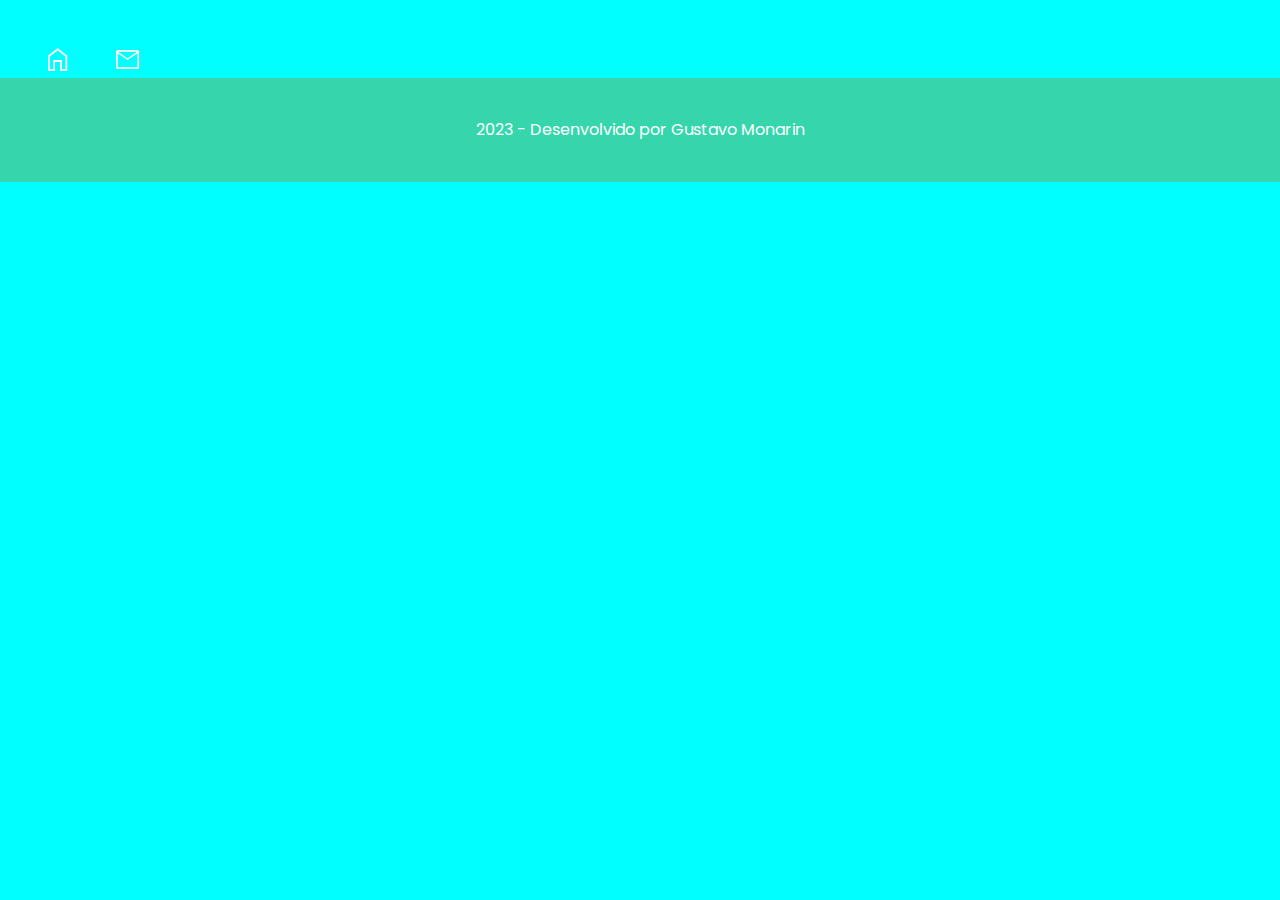
==== index.html @ 5d327646 "atualizacao" ====
<!DOCTYPE html>
<html lang="pt-br">
<head>
    <meta charset="UTF-8">
    <meta name="viewport" content="width=device-width, initial-scale=1.0">
    <link rel="stylesheet" href="assets/css/base.css">
    <link rel="stylesheet" href="assets/css/cabecalho.css">
    <link rel="stylesheet" href="assets/css/rodape.css">
    <title>AdoPet</title>
</head>
<body>
    <header class="cabecalho">
        <ul class="cabecalho__menu">
            <li class="cabecalho__menu-item"><a href="#"><img src="assets/img/Casa.png"></a></li>
            <li class="cabecalho__menu-item"><a href="#"><img src="assets/img/Mensagens.png"></a></li>
        </ul>
    </header>
    <footer class="rodape">
        <p>2023 - Desenvolvido por Gustavo Monarin</p>
    </footer>
</body>
</html>
---- assets/css/base.css ----
@import url('https://fonts.googleapis.com/css2?family=Poppins:wght@400;500;600;700;800&display=swap');

:root {
    --cor-primaria:#36D6AD;
    --cor-secundaria: #FFFFFF;

    --fonte: 'Poppins', sans-serif;
}

* {
    padding: 0;
    margin: 0;
}

html {
    font-family: var(--fonte);
}

body {
    background-color: aqua;
}
---- assets/css/cabecalho.css ----
.cabecalho__menu {
    display: flex;
    align-items: center;
    gap: 48px;
    padding: 48px 0 0 48px;
}

.cabecalho__menu-item {
    list-style: none;
}
---- assets/css/rodape.css ----
.rodape {
    text-align: center;
    background-color: var(--cor-primaria);
    color: var(--cor-secundaria);
    font-size: 16px;
    font-weight: 400;
    height: 104px;
    line-height: 104px;
}

.rodape p {
    vertical-align: middle;
}
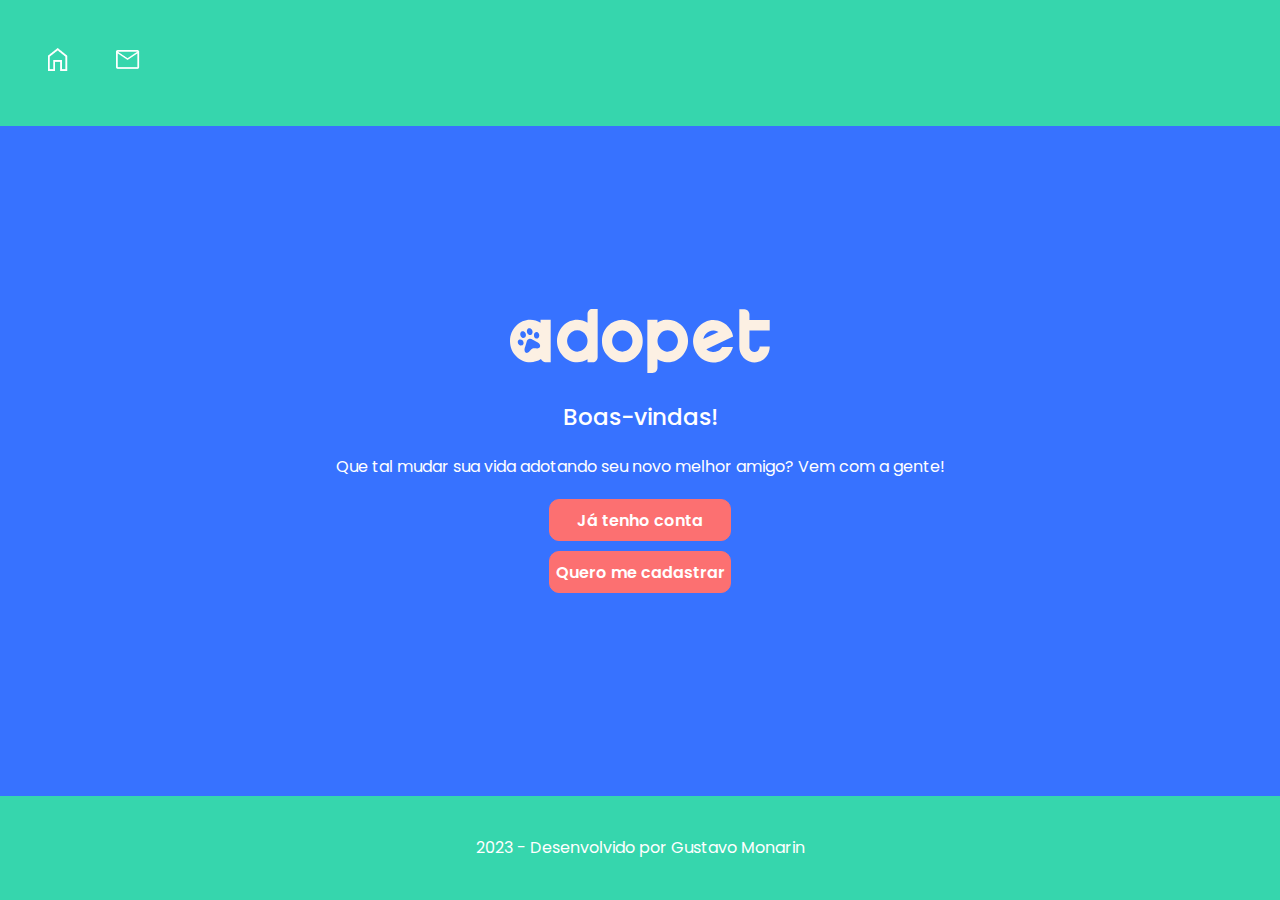
==== commit db5173c8: "atualizacao" ====
--- a/index.html
+++ b/index.html
@@ -6,15 +6,37 @@
     <link rel="stylesheet" href="assets/css/base.css">
     <link rel="stylesheet" href="assets/css/cabecalho.css">
     <link rel="stylesheet" href="assets/css/rodape.css">
+    <link rel="stylesheet" href="assets/css/inicial.css">
     <title>AdoPet</title>
 </head>
-<body>
+<body id="tela-inicial">
     <header class="cabecalho">
         <ul class="cabecalho__menu">
             <li class="cabecalho__menu-item"><a href="#"><img src="assets/img/Casa.png"></a></li>
             <li class="cabecalho__menu-item"><a href="#"><img src="assets/img/Mensagens.png"></a></li>
         </ul>
     </header>
+
+    <main>
+        <div class="logo">
+            <img src="assets/img/Logo.svg">
+        </div>
+        <div class="titulo">
+            <h1>Boas-vindas!</h1>
+        </div>
+        <div class="texto">
+            <p>Que tal mudar sua vida adotando seu novo melhor amigo? Vem com a gente!</p>
+        </div>
+        <div class="botoes">
+            <div class="botoes__ancora">
+                <a href="login.html">Já tenho conta</a>
+            </div>
+            <div class="botoes__ancora">
+                <a href="cadastro.html">Quero me cadastrar</a>
+            </div>
+        </div>
+    </main>
+
     <footer class="rodape">
         <p>2023 - Desenvolvido por Gustavo Monarin</p>
     </footer>
--- a/assets/css/base.css
+++ b/assets/css/base.css
@@ -3,6 +3,11 @@
 :root {
     --cor-primaria:#36D6AD;
     --cor-secundaria: #FFFFFF;
+    --cor-terciaria: #FC7071;
+    --cor-quartenaria: #3772FF;
+    --cor-quinaria:#737380;
+    --cor-senaria:#F6F6F6;
+    --cor-septenaria:#BCBCBC;
 
     --fonte: 'Poppins', sans-serif;
 }
@@ -16,6 +21,22 @@
     font-family: var(--fonte);
 }
 
-body {
-    background-color: aqua;
-}+#tela-inicial {
+    background-color: var(--cor-quartenaria);
+    height: 100vh;
+    display: flex;
+    flex-direction: column;
+    justify-content: space-between
+}
+
+#tela-cadastro {
+    background-color: var(--cor-secundaria);
+    height: 100vh;
+    display: flex;
+    flex-direction: column;
+    justify-content: space-between
+}
+
+header {
+    background-color: var(--cor-primaria);
+}
--- a/assets/css/cabecalho.css
+++ b/assets/css/cabecalho.css
@@ -2,9 +2,10 @@
     display: flex;
     align-items: center;
     gap: 48px;
-    padding: 48px 0 0 48px;
+    padding: 48px 48px;
 }
 
 .cabecalho__menu-item {
     list-style: none;
-}+}
+
--- a/assets/css/inicial.css
+++ b/assets/css/inicial.css
@@ -0,0 +1,57 @@
+.logo {
+    text-align: center;
+}
+
+.logo img{
+    display: inline-block;
+}
+
+.titulo {
+    text-align: center;
+}
+
+.titulo h1 {
+    font-size: 1.44rem;
+    font-weight: 500;
+    color: var(--cor-secundaria);
+    padding-top: 20px;
+}
+
+.texto {    
+    text-align: center;
+}
+
+.texto p {
+    color: var(--cor-secundaria);
+    font-size: 1rem;
+    padding: 20px 56px 0;
+    font-weight: 400;
+}
+
+.botoes {
+    display: flex;
+    flex-direction: column;
+    align-items: center;
+    padding: 20px 0;
+    gap: 10px;
+}
+
+.botoes__ancora {
+    background-color: var(--cor-terciaria);
+    display: flex;
+    justify-content: center;
+    align-items: center;
+    width: 180px;
+    height: 40px;
+    text-align: center;
+    border: solid 1px var(--cor-terciaria);
+    border-radius: 10px;
+}
+
+.botoes__ancora a {
+    color: var(--cor-secundaria);
+    font-size: 1rem;
+    font-weight: 600;
+    text-decoration: none;
+    
+}
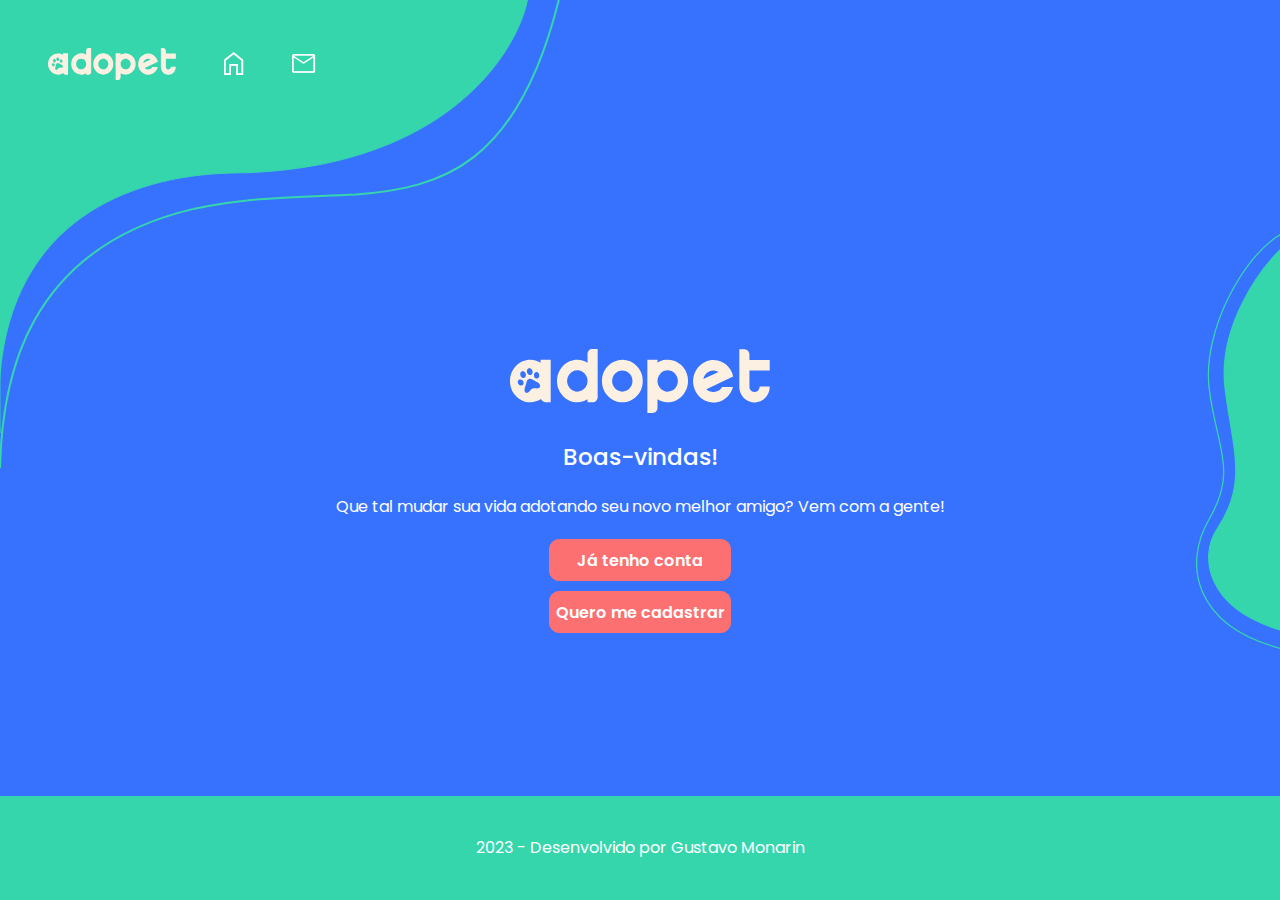
==== commit 31c38374: "atualizacao" ====
--- a/index.html
+++ b/index.html
@@ -6,12 +6,13 @@
     <link rel="stylesheet" href="assets/css/base.css">
     <link rel="stylesheet" href="assets/css/cabecalho.css">
     <link rel="stylesheet" href="assets/css/rodape.css">
-    <link rel="stylesheet" href="assets/css/inicial.css">
+    <link rel="stylesheet" href="assets/css/index.css">
     <title>AdoPet</title>
 </head>
-<body id="tela-inicial">
+<body class="tela-inicio">
     <header class="cabecalho">
         <ul class="cabecalho__menu">
+            <li class="cabecalho__menu-item img"><img src="./assets/img/Logo.svg" alt="logo da empresa"></li>
             <li class="cabecalho__menu-item"><a href="#"><img src="assets/img/Casa.png"></a></li>
             <li class="cabecalho__menu-item"><a href="#"><img src="assets/img/Mensagens.png"></a></li>
         </ul>
@@ -29,10 +30,10 @@
         </div>
         <div class="botoes">
             <div class="botoes__ancora">
-                <a href="login.html">Já tenho conta</a>
+                <a href="pages/login.html">Já tenho conta</a>
             </div>
             <div class="botoes__ancora">
-                <a href="cadastro.html">Quero me cadastrar</a>
+                <a href="pages/cadastro.html">Quero me cadastrar</a>
             </div>
         </div>
     </main>
--- a/assets/css/base.css
+++ b/assets/css/base.css
@@ -21,22 +21,40 @@
     font-family: var(--fonte);
 }
 
-#tela-inicial {
-    background-color: var(--cor-quartenaria);
+body {
     height: 100vh;
     display: flex;
     flex-direction: column;
     justify-content: space-between
 }
 
-#tela-cadastro {
-    background-color: var(--cor-secundaria);
-    height: 100vh;
-    display: flex;
-    flex-direction: column;
-    justify-content: space-between
+.tela-inicio {
+    background-color: var(--cor-quartenaria);
 }
 
-header {
-    background-color: var(--cor-primaria);
+.tela-inicio, .tela-cadastro, .tela-home, .tela-login, .tela-mensagem, .tela-perfil {
+    background-image: url(../img/Forma_1.svg);
+    background-repeat: no-repeat;
+    background-size: 352px auto;
+    background-position: top left;
+    
 }
+
+main {
+    background-image: url(../img/Forma_2.svg);
+    background-repeat: no-repeat;
+    background-size: auto 415px;
+    background-position: center right;
+    padding: 40px 0 0 0;
+}
+
+@media (min-width:768px) {
+    .tela-inicio, .tela-cadastro, .tela-home, .tela-login, .tela-mensagem, .tela-perfil {
+        background-size: 560px auto;
+    }
+
+    main {
+        padding-top: 100px;
+    }
+}
+
--- a/assets/css/cabecalho.css
+++ b/assets/css/cabecalho.css
@@ -2,10 +2,21 @@
     display: flex;
     align-items: center;
     gap: 48px;
-    padding: 48px 48px;
+    padding: 48px 48px 0 48px;
 }
 
 .cabecalho__menu-item {
     list-style: none;
 }
 
+.cabecalho__menu-item > img {
+    display: none;
+}
+
+@media (min-width:768px) {
+    .cabecalho__menu-item > img {
+        display: inline-block;
+        width: 128px;
+        height: auto;
+    }
+}
--- a/assets/css/index.css
+++ b/assets/css/index.css
@@ -0,0 +1,58 @@
+.logo {
+    text-align: center;
+}
+
+.logo img{
+    margin-top: 20px;
+    display: inline-block;
+}
+
+.titulo {
+    text-align: center;
+}
+
+.titulo h1 {
+    font-size: 1.44rem;
+    font-weight: 500;
+    color: var(--cor-secundaria);
+    padding-top: 20px;
+}
+
+.texto {    
+    text-align: center;
+}
+
+.texto p {
+    color: var(--cor-secundaria);
+    font-size: 1rem;
+    padding: 20px 56px 0;
+    font-weight: 400;
+}
+
+.botoes {
+    display: flex;
+    flex-direction: column;
+    align-items: center;
+    padding: 20px 0;
+    gap: 10px;
+}
+
+.botoes__ancora {
+    background-color: var(--cor-terciaria);
+    display: flex;
+    justify-content: center;
+    align-items: center;
+    width: 180px;
+    height: 40px;
+    text-align: center;
+    border: solid 1px var(--cor-terciaria);
+    border-radius: 10px;
+}
+
+.botoes__ancora a {
+    color: var(--cor-secundaria);
+    font-size: 1rem;
+    font-weight: 600;
+    text-decoration: none;
+    
+}
